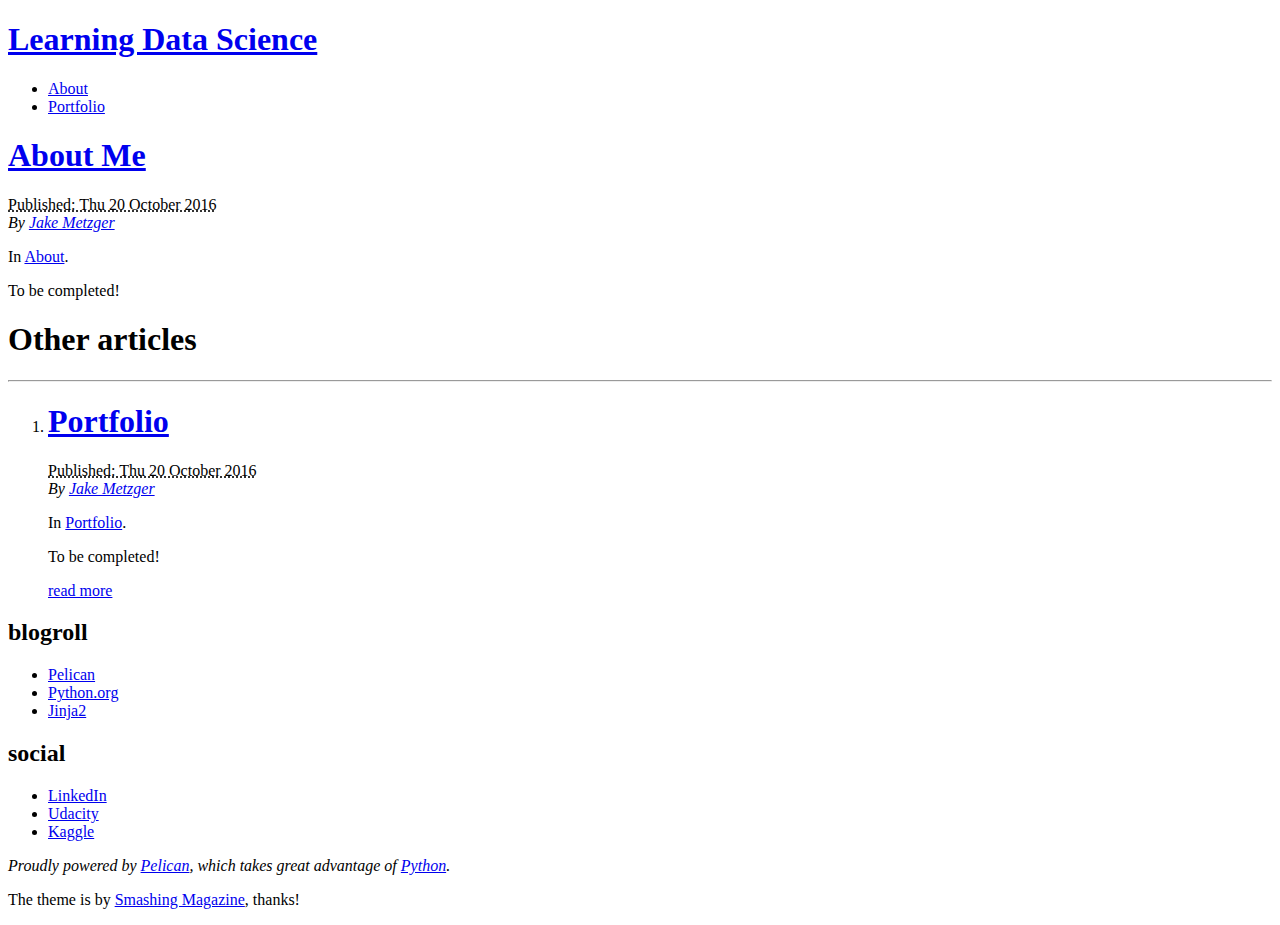
==== index.html @ 4025ad7a "." ====
<!DOCTYPE html>
<html lang="en">
<head>
        <meta charset="utf-8" />
        <title>Learning Data Science</title>
        <link rel="stylesheet" href="fabricatidiem.github.io/theme/css/main.css" />

        <!--[if IE]>
            <script src="https://html5shiv.googlecode.com/svn/trunk/html5.js"></script>
        <![endif]-->
</head>

<body id="index" class="home">
        <header id="banner" class="body">
                <h1><a href="fabricatidiem.github.io/">Learning Data Science </a></h1>
                <nav><ul>
                    <li><a href="fabricatidiem.github.io/category/about.html">About</a></li>
                    <li><a href="fabricatidiem.github.io/category/portfolio.html">Portfolio</a></li>
                </ul></nav>
        </header><!-- /#banner -->

            <aside id="featured" class="body">
                <article>
                    <h1 class="entry-title"><a href="fabricatidiem.github.io/about-me.html">About Me</a></h1>
<footer class="post-info">
        <abbr class="published" title="2016-10-20T00:00:00-07:00">
                Published: Thu 20 October 2016
        </abbr>

        <address class="vcard author">
                By                         <a class="url fn" href="fabricatidiem.github.io/author/jake-metzger.html">Jake Metzger</a>
        </address>
<p>In <a href="fabricatidiem.github.io/category/about.html">About</a>.</p>

</footer><!-- /.post-info --><p>To be completed!</p>                </article>
            </aside><!-- /#featured -->
                <section id="content" class="body">
                    <h1>Other articles</h1>
                    <hr />
                    <ol id="posts-list" class="hfeed">

            <li><article class="hentry">
                <header>
                    <h1><a href="fabricatidiem.github.io/portfolio.html" rel="bookmark"
                           title="Permalink to Portfolio">Portfolio</a></h1>
                </header>

                <div class="entry-content">
<footer class="post-info">
        <abbr class="published" title="2016-10-20T00:00:00-07:00">
                Published: Thu 20 October 2016
        </abbr>

        <address class="vcard author">
                By                         <a class="url fn" href="fabricatidiem.github.io/author/jake-metzger.html">Jake Metzger</a>
        </address>
<p>In <a href="fabricatidiem.github.io/category/portfolio.html">Portfolio</a>.</p>

</footer><!-- /.post-info -->                <p>To be completed!</p>
                <a class="readmore" href="fabricatidiem.github.io/portfolio.html">read more</a>
                </div><!-- /.entry-content -->
            </article></li>
                </ol><!-- /#posts-list -->
                </section><!-- /#content -->
        <section id="extras" class="body">
                <div class="blogroll">
                        <h2>blogroll</h2>
                        <ul>
                            <li><a href="http://getpelican.com/">Pelican</a></li>
                            <li><a href="http://python.org/">Python.org</a></li>
                            <li><a href="http://jinja.pocoo.org/">Jinja2</a></li>
                        </ul>
                </div><!-- /.blogroll -->
                <div class="social">
                        <h2>social</h2>
                        <ul>

                            <li><a href="https://www.linkedin.com/in/jmetzger1">LinkedIn</a></li>
                            <li><a href="https://profiles.udacity.com/u/jakemetzger">Udacity</a></li>
                            <li><a href="https://www.kaggle.com/jmetzger">Kaggle</a></li>
                        </ul>
                </div><!-- /.social -->
        </section><!-- /#extras -->

        <footer id="contentinfo" class="body">
                <address id="about" class="vcard body">
                Proudly powered by <a href="http://getpelican.com/">Pelican</a>, which takes great advantage of <a href="http://python.org">Python</a>.
                </address><!-- /#about -->

                <p>The theme is by <a href="http://coding.smashingmagazine.com/2009/08/04/designing-a-html-5-layout-from-scratch/">Smashing Magazine</a>, thanks!</p>
        </footer><!-- /#contentinfo -->

</body>
</html>
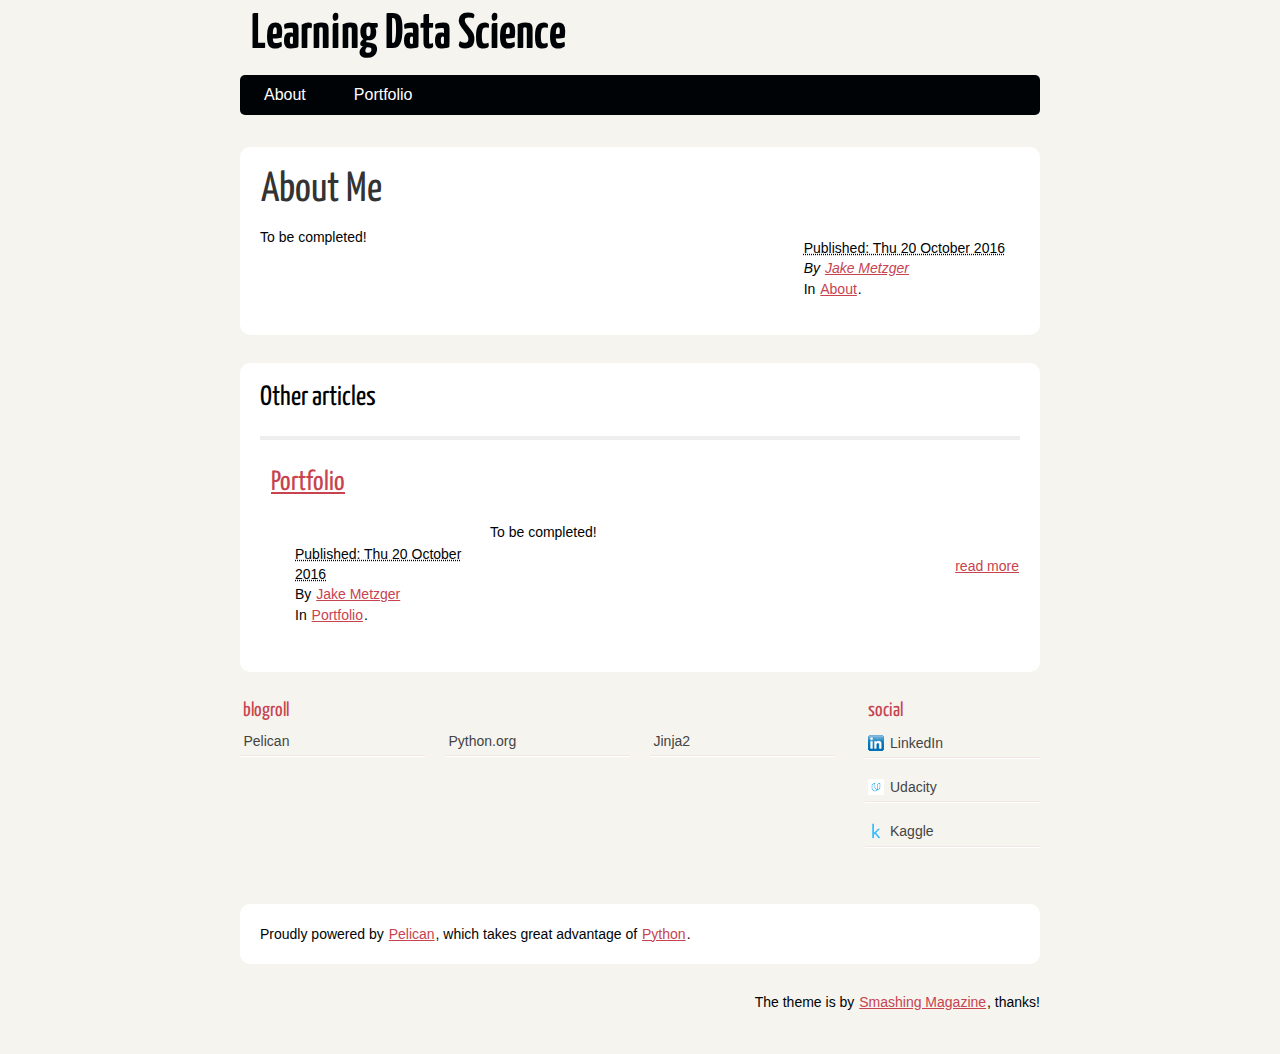
==== commit 39a4055f: "." ====
--- a/index.html
+++ b/index.html
@@ -3,7 +3,7 @@
 <head>
         <meta charset="utf-8" />
         <title>Learning Data Science</title>
-        <link rel="stylesheet" href="fabricatidiem.github.io/theme/css/main.css" />
+        <link rel="stylesheet" href="/theme/css/main.css" />
 
         <!--[if IE]>
             <script src="https://html5shiv.googlecode.com/svn/trunk/html5.js"></script>
@@ -12,25 +12,25 @@
 
 <body id="index" class="home">
         <header id="banner" class="body">
-                <h1><a href="fabricatidiem.github.io/">Learning Data Science </a></h1>
+                <h1><a href="/">Learning Data Science </a></h1>
                 <nav><ul>
-                    <li><a href="fabricatidiem.github.io/category/about.html">About</a></li>
-                    <li><a href="fabricatidiem.github.io/category/portfolio.html">Portfolio</a></li>
+                    <li><a href="/category/about.html">About</a></li>
+                    <li><a href="/category/portfolio.html">Portfolio</a></li>
                 </ul></nav>
         </header><!-- /#banner -->
 
             <aside id="featured" class="body">
                 <article>
-                    <h1 class="entry-title"><a href="fabricatidiem.github.io/about-me.html">About Me</a></h1>
+                    <h1 class="entry-title"><a href="/about-me.html">About Me</a></h1>
 <footer class="post-info">
         <abbr class="published" title="2016-10-20T00:00:00-07:00">
                 Published: Thu 20 October 2016
         </abbr>
 
         <address class="vcard author">
-                By                         <a class="url fn" href="fabricatidiem.github.io/author/jake-metzger.html">Jake Metzger</a>
+                By                         <a class="url fn" href="/author/jake-metzger.html">Jake Metzger</a>
         </address>
-<p>In <a href="fabricatidiem.github.io/category/about.html">About</a>.</p>
+<p>In <a href="/category/about.html">About</a>.</p>
 
 </footer><!-- /.post-info --><p>To be completed!</p>                </article>
             </aside><!-- /#featured -->
@@ -41,7 +41,7 @@
 
             <li><article class="hentry">
                 <header>
-                    <h1><a href="fabricatidiem.github.io/portfolio.html" rel="bookmark"
+                    <h1><a href="/portfolio.html" rel="bookmark"
                            title="Permalink to Portfolio">Portfolio</a></h1>
                 </header>
 
@@ -52,12 +52,12 @@
         </abbr>
 
         <address class="vcard author">
-                By                         <a class="url fn" href="fabricatidiem.github.io/author/jake-metzger.html">Jake Metzger</a>
+                By                         <a class="url fn" href="/author/jake-metzger.html">Jake Metzger</a>
         </address>
-<p>In <a href="fabricatidiem.github.io/category/portfolio.html">Portfolio</a>.</p>
+<p>In <a href="/category/portfolio.html">Portfolio</a>.</p>
 
 </footer><!-- /.post-info -->                <p>To be completed!</p>
-                <a class="readmore" href="fabricatidiem.github.io/portfolio.html">read more</a>
+                <a class="readmore" href="/portfolio.html">read more</a>
                 </div><!-- /.entry-content -->
             </article></li>
                 </ol><!-- /#posts-list -->
--- a/theme/css/main.css
+++ b/theme/css/main.css
@@ -0,0 +1,455 @@
+/*
+	Name: Smashing HTML5
+	Date: July 2009
+	Description: Sample layout for HTML5 and CSS3 goodness.
+	Version: 1.0
+	License: MIT <http://opensource.org/licenses/MIT>
+	Licensed by: Smashing Media GmbH <http://www.smashingmagazine.com/>
+	Original author: Enrique Ramírez <http://enrique-ramirez.com/>
+*/
+
+/* Imports */
+@import url("reset.css");
+@import url("pygment.css");
+@import url("typogrify.css");
+@import url(https://fonts.googleapis.com/css?family=Yanone+Kaffeesatz&subset=latin);
+
+/***** Global *****/
+/* Body */
+body {
+    background: #F5F4EF;
+    color: #000305;
+    font-size: 87.5%; /* Base font size: 14px */
+    font-family: 'Trebuchet MS', Trebuchet, 'Lucida Sans Unicode', 'Lucida Grande', 'Lucida Sans', Arial, sans-serif;
+    line-height: 1.429;
+    margin: 0;
+    padding: 0;
+    text-align: left;
+}
+
+/* Headings */
+h1 {font-size: 2em }
+h2 {font-size: 1.571em}	/* 22px */
+h3 {font-size: 1.429em}	/* 20px */
+h4 {font-size: 1.286em}	/* 18px */
+h5 {font-size: 1.143em}	/* 16px */
+h6 {font-size: 1em}		/* 14px */
+
+h1, h2, h3, h4, h5, h6 {
+	font-weight: 400;
+	line-height: 1.1;
+	margin-bottom: .8em;
+    font-family: 'Yanone Kaffeesatz', arial, serif;
+}
+
+h3, h4, h5, h6 { margin-top: .8em; }
+	
+hr { border: 2px solid #EEEEEE; }
+
+/* Anchors */
+a {outline: 0;}
+a img {border: 0px; text-decoration: none;}
+a:link, a:visited {
+	color: #C74350;
+	padding: 0 1px;
+	text-decoration: underline;
+}
+a:hover, a:active {
+	background-color: #C74350;
+	color: #fff;
+	text-decoration: none;
+	text-shadow: 1px 1px 1px #333;
+}
+
+h1 a:hover {
+    background-color: inherit
+}
+	
+/* Paragraphs */
+div.line-block,
+p { margin-top: 1em;
+    margin-bottom: 1em;}
+
+strong, b {font-weight: bold;}
+em, i {font-style: italic;}
+
+/* Lists */
+ul {
+	list-style: outside disc;
+	margin: 0em 0 0 1.5em;
+}
+
+ol {
+	list-style: outside decimal;
+	margin: 0em 0 0 1.5em;
+}
+
+li { margin-top: 0.5em;
+     margin-bottom: 1em; }
+
+.post-info {
+    float:right;
+    margin:10px;
+    padding:5px;
+}
+
+.post-info p{
+    margin-top: 1px;
+    margin-bottom: 1px;
+}
+
+.readmore { float: right }
+
+dl {margin: 0 0 1.5em 0;}
+dt {font-weight: bold;}
+dd {margin-left: 1.5em;}
+
+pre{background-color:  rgb(238, 238, 238); padding: 10px; margin: 10px; overflow: auto;}
+
+/* Quotes */
+blockquote {
+    margin: 20px;
+    font-style: italic;
+}
+cite {}
+
+q {}
+
+div.note {
+   float: right;
+   margin: 5px;
+   font-size: 85%;
+   max-width: 300px;
+}
+
+/* Tables */
+table {margin: .5em auto 1.5em auto; width: 98%;}
+	
+	/* Thead */
+	thead th {padding: .5em .4em; text-align: left;}
+	thead td {}
+
+	/* Tbody */
+	tbody td {padding: .5em .4em;}
+	tbody th {}
+	
+	tbody .alt td {}
+	tbody .alt th {}
+	
+	/* Tfoot */
+	tfoot th {}
+	tfoot td {}
+	
+/* HTML5 tags */
+header, section, footer,
+aside, nav, article, figure {
+	display: block;
+}
+
+/***** Layout *****/
+.body {clear: both; margin: 0 auto; width: 800px;}
+img.right, figure.right {float: right; margin: 0 0 2em 2em;}
+img.left, figure.left {float: left; margin: 0 2em 2em 0;}
+
+/*
+	Header
+*****************/
+#banner {
+	margin: 0 auto;
+	padding: 2.5em 0 0 0;
+}
+
+	/* Banner */
+	#banner h1 {font-size: 3.571em; line-height: 0;}
+	#banner h1 a:link, #banner h1 a:visited {
+		color: #000305;
+		display: block;
+		font-weight: bold;
+		margin: 0 0 .6em .2em;
+		text-decoration: none;
+	}
+	#banner h1 a:hover, #banner h1 a:active {
+		background: none;
+		color: #C74350;
+		text-shadow: none;
+	}
+	
+	#banner h1 strong {font-size: 0.36em; font-weight: normal;}
+	
+	/* Main Nav */
+	#banner nav {
+		background: #000305;
+		font-size: 1.143em;
+		height: 40px;
+		line-height: 30px;
+		margin: 0 auto 2em auto;
+		padding: 0;
+		text-align: center;
+		width: 800px;
+		
+		border-radius: 5px;
+		-moz-border-radius: 5px;
+		-webkit-border-radius: 5px;
+	}
+	
+	#banner nav ul {list-style: none; margin: 0 auto; width: 800px;}
+	#banner nav li {float: left; display: inline; margin: 0;}
+	
+	#banner nav a:link, #banner nav a:visited {
+		color: #fff;
+		display: inline-block;
+		height: 30px;
+		padding: 5px 1.5em;
+		text-decoration: none;
+	}
+	#banner nav a:hover, #banner nav a:active,
+	#banner nav .active a:link, #banner nav .active a:visited {
+		background: #C74451;
+		color: #fff;
+		text-shadow: none !important;
+	}
+	
+	#banner nav li:first-child a {
+		border-top-left-radius: 5px;
+		-moz-border-radius-topleft: 5px;
+		-webkit-border-top-left-radius: 5px;
+		
+		border-bottom-left-radius: 5px;
+		-moz-border-radius-bottomleft: 5px;
+		-webkit-border-bottom-left-radius: 5px;
+	}
+
+/*
+	Featured
+*****************/
+#featured {
+	background: #fff;
+	margin-bottom: 2em;
+	overflow: hidden;
+	padding: 20px;
+	width: 760px;
+	
+	border-radius: 10px;
+	-moz-border-radius: 10px;
+	-webkit-border-radius: 10px;
+}
+
+#featured figure {
+	border: 2px solid #eee;
+	float: right;
+	margin: 0.786em 2em 0 5em;
+	width: 248px;
+}
+#featured figure img {display: block; float: right;}
+
+#featured h2 {color: #C74451; font-size: 1.714em; margin-bottom: 0.333em;}
+#featured h3 {font-size: 1.429em; margin-bottom: .5em;}
+
+#featured h3 a:link, #featured h3 a:visited {color: #000305; text-decoration: none;}
+#featured h3 a:hover, #featured h3 a:active {color: #fff;}
+
+/*
+	Body
+*****************/
+#content {
+	background: #fff;
+	margin-bottom: 2em;
+	overflow: hidden;
+	padding: 20px 20px;
+	width: 760px;
+	
+	border-radius: 10px;
+	-moz-border-radius: 10px;
+	-webkit-border-radius: 10px;
+}
+
+/*
+	Extras
+*****************/
+#extras {margin: 0 auto 3em auto; overflow: hidden;}
+
+#extras ul {list-style: none; margin: 0;}
+#extras li {border-bottom: 1px solid #fff;}
+#extras h2 {
+	color: #C74350;
+	font-size: 1.429em;
+	margin-bottom: .25em;
+	padding: 0 3px;
+}
+
+#extras a:link, #extras a:visited {
+	color: #444;
+	display: block;
+	border-bottom: 1px solid #F4E3E3;
+	text-decoration: none;
+	padding: .3em .25em;
+}
+
+#extras a:hover, #extras a:active {color: #fff;}
+
+	/* Blogroll */
+	#extras .blogroll {
+		float: left;
+		width: 615px;
+	}
+	
+	#extras .blogroll li {float: left; margin: 0 20px 0 0; width: 185px;}
+	
+	/* Social */
+	#extras .social {
+		float: right;
+		width: 175px;
+	}
+	
+	#extras div[class='social'] a {
+		background-repeat: no-repeat;
+		background-position: 3px 6px;
+		padding-left: 25px;
+	}
+	
+		/* Icons */
+		.social a[href*='about.me'] {background-image: url('../images/icons/aboutme.png');}
+		.social a[href*='bitbucket.org'] {background-image: url('../images/icons/bitbucket.png');}
+		.social a[href*='delicious.com'] {background-image: url('../images/icons/delicious.png');}
+		.social a[href*='digg.com'] {background-image: url('../images/icons/digg.png');}
+		.social a[href*='facebook.com'] {background-image: url('../images/icons/facebook.png');}
+		.social a[href*='gitorious.org'] {background-image: url('../images/icons/gitorious.png');}
+		.social a[href*='github.com'],
+		.social a[href*='git.io'] {
+			background-image: url('../images/icons/github.png');
+			background-size: 16px 16px;
+		}
+		.social a[href*='gittip.com'] {background-image: url('../images/icons/gittip.png');}
+		.social a[href*='plus.google.com'] {background-image: url('../images/icons/google-plus.png');}
+		.social a[href*='groups.google.com'] {background-image: url('../images/icons/google-groups.png');}
+		.social a[href*='news.ycombinator.com'],
+		.social a[href*='hackernewsers.com'] {background-image: url('../images/icons/hackernews.png');}
+		.social a[href*='last.fm'], .social a[href*='lastfm.'] {background-image: url('../images/icons/lastfm.png');}
+		.social a[href*='linkedin.com'] {background-image: url('../images/icons/linkedin.png');}
+		.social a[href*='reddit.com'] {background-image: url('../images/icons/reddit.png');}
+		.social a[type$='atom+xml'], .social a[type$='rss+xml'] {background-image: url('../images/icons/rss.png');}
+		.social a[href*='slideshare.net'] {background-image: url('../images/icons/slideshare.png');}
+		.social a[href*='speakerdeck.com'] {background-image: url('../images/icons/speakerdeck.png');}
+		.social a[href*='stackoverflow.com'] {background-image: url('../images/icons/stackoverflow.png');}
+		.social a[href*='twitter.com'] {background-image: url('../images/icons/twitter.png');}
+		.social a[href*='vimeo.com'] {background-image: url('../images/icons/vimeo.png');}
+		.social a[href*='youtube.com'] {background-image: url('../images/icons/youtube.png');}
+		.social a[href*='kaggle.com']{background-image: url('../images/icons/kaggle.png');}
+		.social a[href*='udacity.com']{background-image: 
+url('../images/icons/udacity.png');}
+
+/*
+	About
+*****************/
+#about {
+	background: #fff;
+	font-style: normal;
+	margin-bottom: 2em;
+	overflow: hidden;
+	padding: 20px;
+	text-align: left;
+	width: 760px;
+	
+	border-radius: 10px;
+	-moz-border-radius: 10px;
+	-webkit-border-radius: 10px;
+}
+
+#about .primary {float: left; width: 165px;}
+#about .primary strong {color: #C64350; display: block; font-size: 1.286em;}
+#about .photo {float: left; margin: 5px 20px;}
+
+#about .url:link, #about .url:visited {text-decoration: none;}
+
+#about .bio {float: right; width: 500px;}
+
+/*
+	Footer
+*****************/
+#contentinfo {padding-bottom: 2em; text-align: right;}
+
+/***** Sections *****/
+/* Blog */
+.hentry {
+	display: block;
+	clear: both;
+	border-bottom: 1px solid #eee;
+	padding: 1.5em 0;
+}
+li:last-child .hentry, #content > .hentry {border: 0; margin: 0;}
+#content > .hentry {padding: 1em 0;}
+.hentry img{display : none ;}
+.entry-title {font-size: 3em; margin-bottom: 10px; margin-top: 0;}
+.entry-title a:link, .entry-title a:visited {text-decoration: none; color: #333;}
+.entry-title a:visited {background-color: #fff;}
+
+.hentry .post-info * {font-style: normal;}
+
+	/* Content */
+	.hentry footer {margin-bottom: 2em;}
+	.hentry footer address {display: inline;}
+	#posts-list footer address {display: block;}
+
+	/* Blog Index */
+	#posts-list {list-style: none; margin: 0;}
+	#posts-list .hentry {padding-left: 10px; position: relative;}
+	
+	#posts-list footer {
+		left: 10px;
+		position: relative;
+        float: left;
+		top: 0.5em;
+		width: 190px;
+	}
+	
+	/* About the Author */
+	#about-author {
+		background: #f9f9f9;
+		clear: both;
+		font-style: normal;
+		margin: 2em 0;
+		padding: 10px 20px 15px 20px;
+		
+		border-radius: 5px;
+		-moz-border-radius: 5px;
+		-webkit-border-radius: 5px;
+	}
+	
+	#about-author strong {
+		color: #C64350;
+		clear: both;
+		display: block;
+		font-size: 1.429em;
+	}
+	
+	#about-author .photo {border: 1px solid #ddd; float: left; margin: 5px 1em 0 0;}
+	
+	/* Comments */
+	#comments-list {list-style: none; margin: 0 1em;}
+	#comments-list blockquote {
+		background: #f8f8f8;
+		clear: both;
+		font-style: normal;
+		margin: 0;
+		padding: 15px 20px;
+		
+		border-radius: 5px;
+		-moz-border-radius: 5px;
+		-webkit-border-radius: 5px;
+	}
+	#comments-list footer {color: #888; padding: .5em 1em 0 0; text-align: right;}
+	
+	#comments-list li:nth-child(2n) blockquote {background: #F5f5f5;}
+	
+	/* Add a Comment */
+	#add-comment label {clear: left; float: left; text-align: left; width: 150px;}
+	#add-comment input[type='text'],
+	#add-comment input[type='email'],
+	#add-comment input[type='url'] {float: left; width: 200px;}
+	
+	#add-comment textarea {float: left; height: 150px; width: 495px;}
+	
+	#add-comment p.req {clear: both; margin: 0 .5em 1em 0; text-align: right;}
+	
+	#add-comment input[type='submit'] {float: right; margin: 0 .5em;}
+	#add-comment * {margin-bottom: .5em;}
